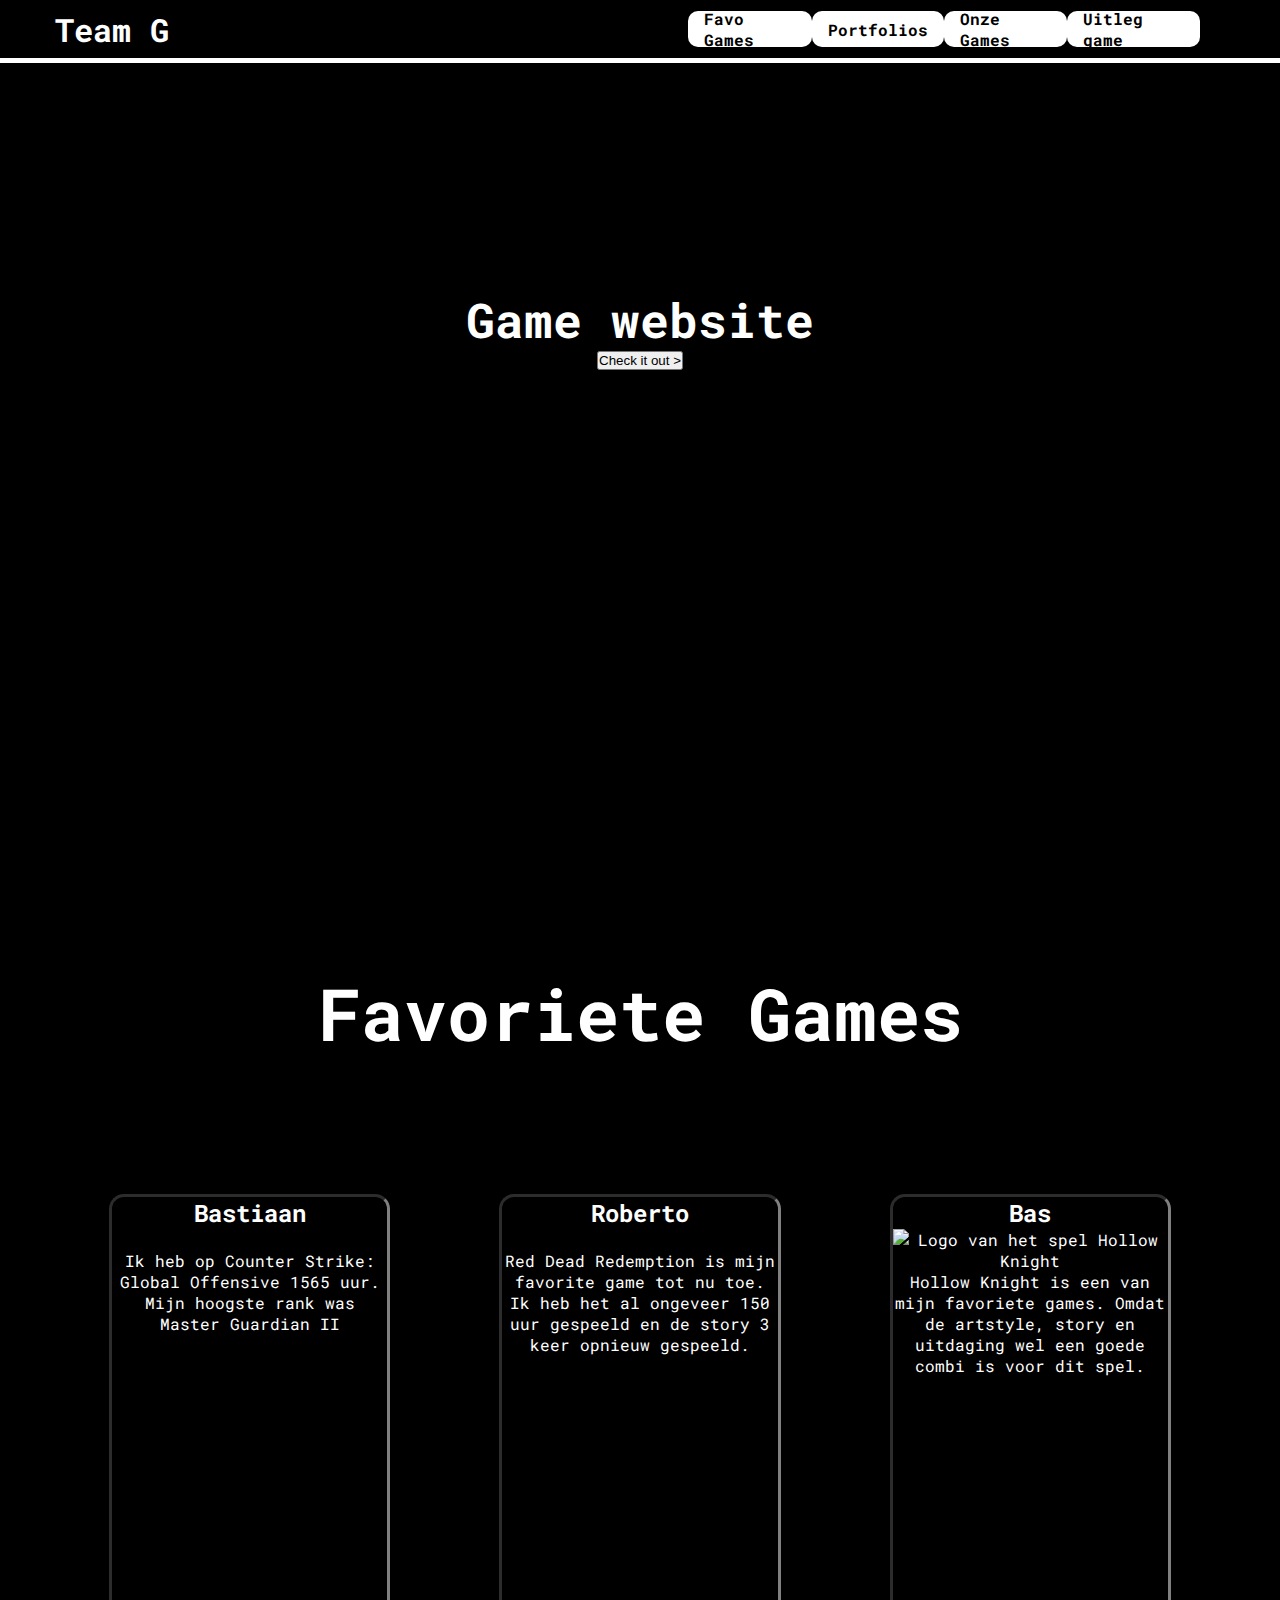
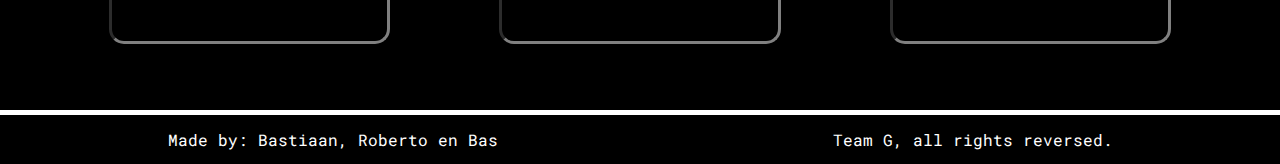
==== index.html @ dcb412a5 "alt attributes" ====
<!DOCTYPE html>
<html lang="en">

<head>
    <meta charset="UTF-8">
    <meta http-equiv="X-UA-Compatible" content="IE=edge">
    <meta name="viewport" content="width=device-width, initial-scale=1.0">
    <title>P2-Gamewebsite ┃ Home</title>
    <link rel="stylesheet" href="style.css">
    <link rel="preconnect" href="https://fonts.googleapis.com">
    <link rel="preconnect" href="https://fonts.gstatic.com" crossorigin>
    <link href="https://fonts.googleapis.com/css2?family=Roboto+Mono:wght@400;500;600&display=swap" rel="stylesheet">
    <link rel="icon" href="./icons/controller_icon.svg">
</head>

<body>
    <header class="main-head">
        <nav>
            <h1 href="inex.html" class="logo">Team G</h1>
            <ul>
                <li class="dropdown">
                    <a href="#" class="dropbtn">Favo Games</a>
                    <div class="dropdown-content">
                        <a class="borderb" href="./favo_games/favo_game_student1.html">Favo student1</a>
                        <a href="./favo_games/favo_game_student2.html">Favo student2</a>
                        <a class="bordere" href="./favo_games/favo_game_student3.html">Favo student3</a>
                    </div>
                </li>
                <li class="dropdown">
                    <a href="#" class="dropbtn">Portfolios</a>
                    <div class="dropdown-content">
                        <a class="borderb" href="./portfolios/portfolio_student1.html">Portfolio student1</a>
                        <a href="./portfolios/portfolio_student2.html">Portfolio student2</a>
                        <a class="bordere" href="./portfolios/portfolio_student3.html">Portfolio student3</a>
                    </div>
                </li>
                <li class="dropdown">
                    <a href="#" class="dropbtn">Onze Games</a>
                    <div class="dropdown-content" id="test">
                        <a class="borderb" href="./games/game_student1.html">Game student1</a>
                        <a href="./games/game_student2.html">Game student2</a>
                        <a class="bordere" href="./games/game_student3.html">Game student3</a>
                    </div>
                </li>
                <li class="dropdown">
                    <a href="#" class="dropbtn">Uitleg game</a>
                    <div class="dropdown-content">
                        <a class="borderb" href="./uitleg_game/uitleg_game_student1.html">Uitleg student1</a>
                        <a href="./uitleg_game/uitleg_game_student2.html">Uitleg student2</a>
                        <a class="bordere" href="./uitleg_game/uitleg_game_student3.html">Uitleg student3</a>
                    </div>
                </li>
            </ul>
        </nav>
    </header>

    <main class="index-main">
        <section class="home_section">
            <video class="background_video" autoplay muted loop>
                <source src="./videos/cinematic_video_loop.mp4" type="video/mp4">
            </video>
            <div class="home_title">
                <h2>Game website</h2>
                <button><p>Check it out ></p></button>
            </div>
        </section>
    </main>

    <section class="index-cards" id="indexcards">
        <header class="index-header">
            <h2>
                Favoriete Games
            </h2>
        </header>
        <div class="index-card1 cards">
            <h2>Bastiaan</h2>
            <img src="./images/csgo1.jpg" alt="">
            <p>Ik heb op Counter Strike: Global Offensive 1565 uur.
            Mijn hoogste rank was Master Guardian II
            </p>
        </div>
        <div class="index-card2 cards">
            <h2>Roberto</h2>
            <img src="./images/rdr2.jpg" alt="">
            <p>Red Dead Redemption is mijn favorite game tot nu toe. Ik heb het al ongeveer 150 uur gespeeld en de story 3 keer opnieuw gespeeld. </p>
        </div>
        <div class="index-card3 cards">
            <h2>Bas</h2>
            <img src="./images/HK.jpg" alt="Logo van het spel Hollow Knight">
            <p>
               Hollow Knight is een van mijn favoriete games. Omdat de artstyle, story en uitdaging wel een goede combi is voor dit spel. 
            </p>
        </div>
    </section>



    <footer>
        <p> Made by: Bastiaan, Roberto en Bas</p>
        <p>Team G, all rights reversed.</p>
    </footer>
    
</body>

</html>
---- style.css ----
* {
    margin: 0;
    padding: 0;
    box-sizing: border-box;
}

html{
    scroll-behavior: smooth;
}

body:not(div:first-of-type) {
    font-family: 'Roboto Mono', monospace;
    z-index: 1;
    background-color: rgba(0, 0, 0, 0.058)
}

body:not(header) {
    color: white;
}

div:first-of-type {
    z-index: -1;
}

/* nav bar */

.index-main {
    height: 100vh;
}

.logo {
    text-decoration: none;
    text-align: center;
    width: 10vw;
    margin-left: 3rem;
    color: white;
}

.main-head nav {
    display: flex;
    color: white;
    justify-content: space-between;
    align-items: center;
    width: 100vw;
    height: 7vh;
    background-color: black;
    border-bottom: 5px solid white;
    position: fixed;
}

ul {
    display: flex;
    list-style-type: none;
    align-items: center;
    justify-content: space-around;
    width: 40vw;
    margin-right: 5rem;
}

li {
    display: block;
}

.dropdown a {
    font-weight: bolder;
    display: flex;
    align-items: center;
    text-decoration: none;
    color: black;
    background-color: white;
    height: 4vh;
    padding: 1rem;
}

.dropdown a:hover {
    background-color: grey;
}

nav h1 {
    margin-left: 3%;
}

.dropdown-content {
    display: none;
    position: absolute;
    margin-top: -10%;
    min-width: 8vw;
    box-shadow: 0rem 0.5rem 1rem 0rem rgba(0, 0, 0, 0.2);
    z-index: 1;
    transition: margin-top 5s;
    transition-timing-function: ease-in;
}

.dropdown-content a {
    color: #000000;
    padding: 0.3rem 1rem;
    display: block;
    text-align: left;
}

.borderb {
    border-top-left-radius: 10px;
    border-top-right-radius: 10px;
}

.bordere {
    border-bottom-left-radius: 10px;
    border-bottom-right-radius: 10px;
}

.dropbtn {
    border-radius: 10px;
    z-index: 2;
}

.dropdown:hover .dropdown-content {
    display: flex;
    flex-direction: column;
    margin: 0;
    z-index: 1;
    border-radius: 10px;
}

/* body */

body:not(header) {
    color: white;
}

body:not(div:first-of-type) {
    font-family: 'Roboto Mono', monospace;
    z-index: 1;
    background-color: #000
}

.index-main:not(:first-child) {
    z-index: 2;
}

.background_video {
    position: absolute;
    right: 0;
    bottom: 0;
    width: 100vw;
    min-height: 100vh;
    z-index: -2;
    
}

.home_title {
    display: flex;
    flex-direction: column;
    align-items: center;
    color: white;
    margin-top: 20%;
    font-size: xx-large;
}

.home_title a{
    color: black;
    z-index: 2;
    background-color: white;
    border-radius: 20px;
}

.home_section{
    display: flex;
    justify-content: center;
    padding-top: 2rem;
}

.index-header{
    display: flex;
    justify-content: center;
    font-size: 3rem;
    width: 100vw;
}

.index-cards{
    height: 90vh;
    display: flex;
    flex-direction: row;
    flex-wrap: wrap;
    align-items: center;
    justify-content: space-evenly;
}

.cards {
    height: 50vh;
    width: 22vw;
    background-color: #000;
    border: gray;
    border-style: inset;
    border-radius: 15px;
    text-align: center;
}

/* fav games */

.main-fav {
    display: flex;
    flex-direction: column;
    justify-content: space-evenly;
    align-items: center;
    padding-top: 3rem;
    min-height: 93.98vh;
}

.sect-cards {
    display: flex;
}

.sect-cards div {
    display: flex;
    flex-direction: column;
    align-items: center;
    background-color: black;
    border: 5px solid rgb(4, 84, 14) ;
    height: 60vh;
    width: 25vw;
    margin: 0rem 3rem;
}

.bcard img {
    margin-top: 2rem;
    height: 150px;
    width: auto;
}

.sect-cards div h2 {
    margin-top: 1rem;
}

.bcard p {
    padding: 1rem 3rem;
}

/* portfolio */

.port-sect {
    display: flex;
    flex-direction: column;
    justify-content: center;
    height: 94vh;
    margin: 0rem 10rem;
}

.port-sect div:first-child {
    margin-left: 16rem;
}

.port-info {
    display: flex;
}

.port-info p {
    width: 45vw;
    margin-top: 4rem;
}

.port-info img {
    margin-left: 4rem;
}

/* footer */

footer {
    display: flex;
    justify-content: space-around;
    align-items: center;
    border-top: 5px solid white;
    background-color: black;
    height: 6vh;
}
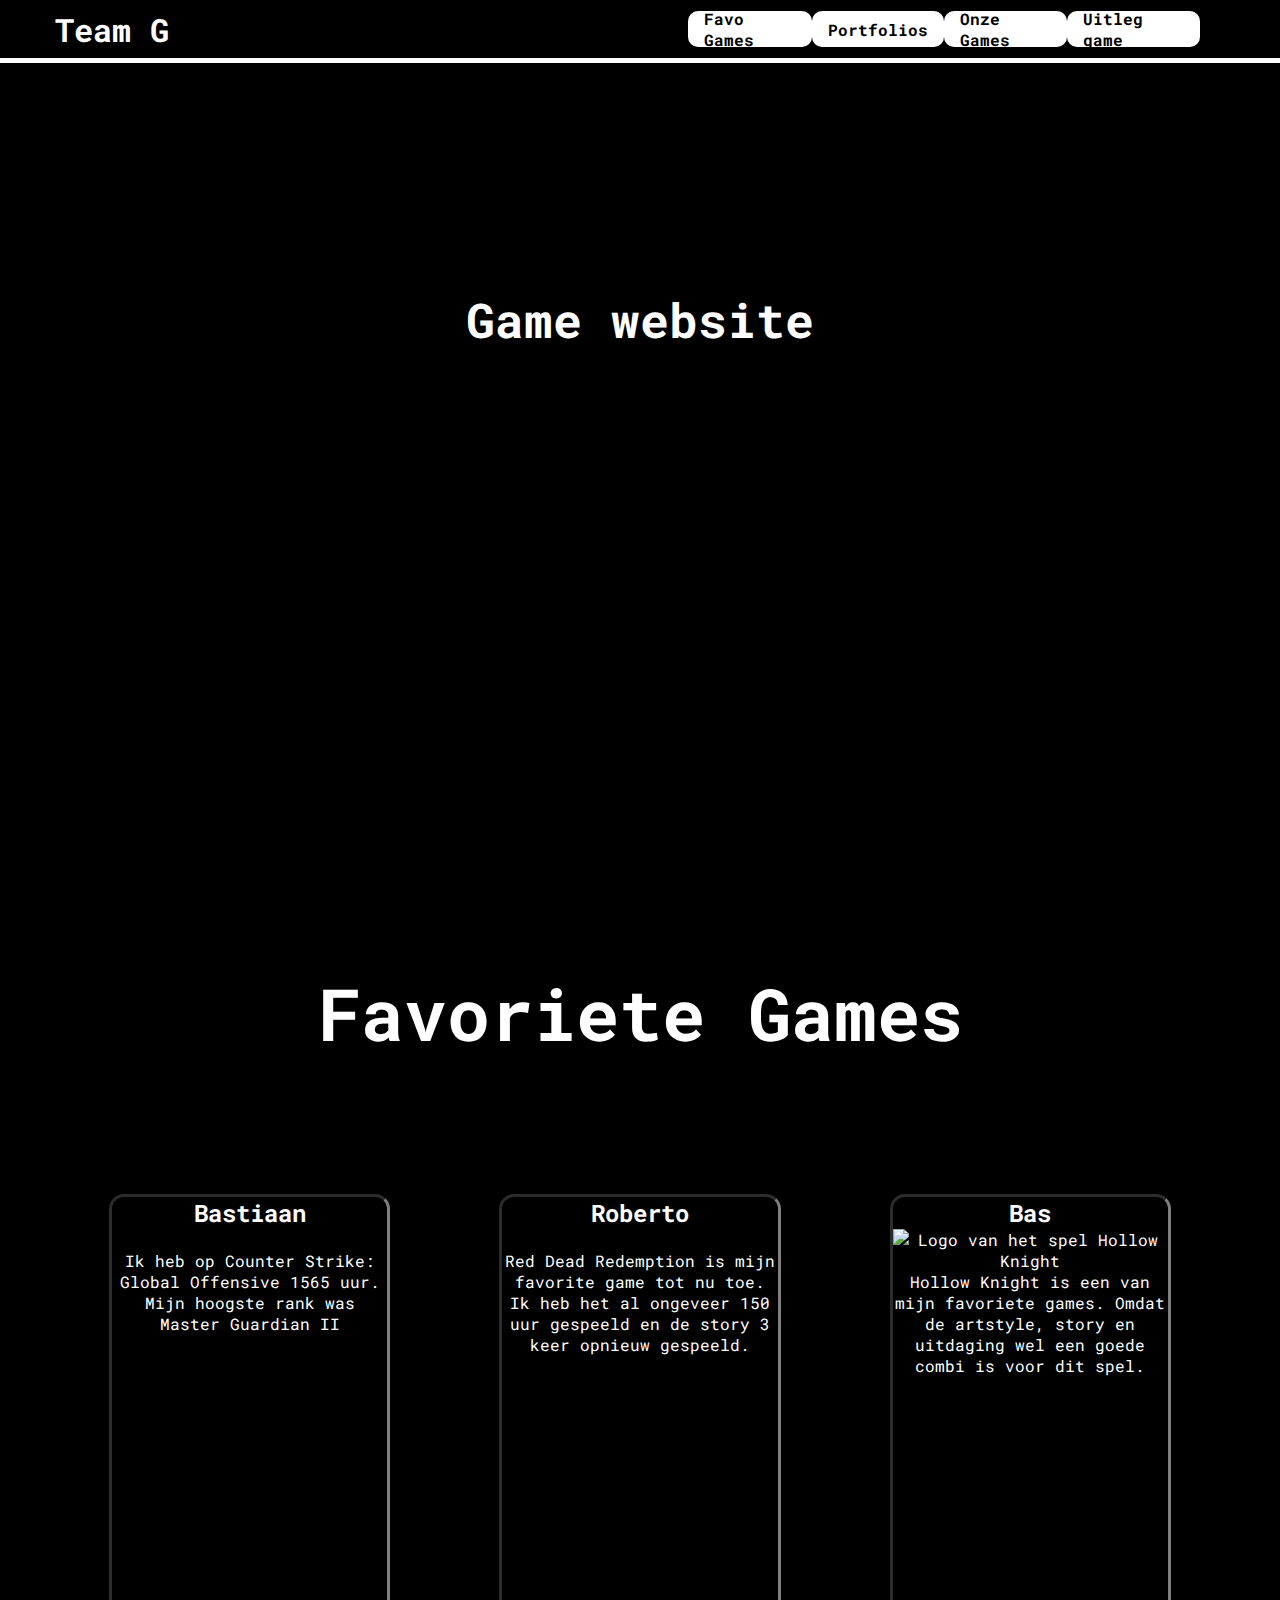
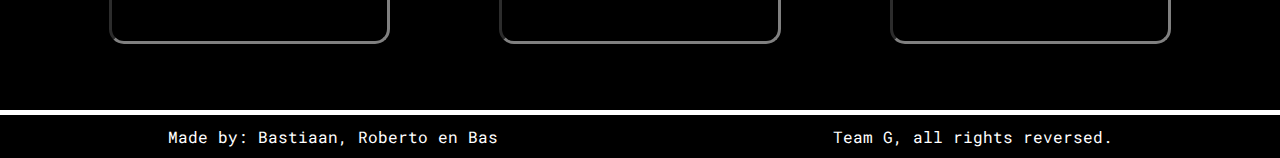
==== commit 36319886: "Update" ====
--- a/index.html
+++ b/index.html
@@ -16,7 +16,7 @@
 <body>
     <header class="main-head">
         <nav>
-            <h1 href="inex.html" class="logo">Team G</h1>
+            <h1 href="index.html" class="logo">Team G</h1>
             <ul>
                 <li class="dropdown">
                     <a href="#" class="dropbtn">Favo Games</a>
@@ -61,7 +61,6 @@
             </video>
             <div class="home_title">
                 <h2>Game website</h2>
-                <button><p>Check it out ></p></button>
             </div>
         </section>
     </main>
@@ -99,7 +98,7 @@
         <p> Made by: Bastiaan, Roberto en Bas</p>
         <p>Team G, all rights reversed.</p>
     </footer>
-    
+    <script src="app.js"></script>
 </body>
 
 </html>--- a/style.css
+++ b/style.css
@@ -70,6 +70,7 @@
     background-color: white;
     height: 4vh;
     padding: 1rem;
+    transition: background-color 0.3s;
 }
 
 .dropdown a:hover {
@@ -80,22 +81,14 @@
     margin-left: 3%;
 }
 
-.dropdown-content {
+.dropdown-content{
     display: none;
     position: absolute;
-    margin-top: -10%;
     min-width: 8vw;
     box-shadow: 0rem 0.5rem 1rem 0rem rgba(0, 0, 0, 0.2);
     z-index: 1;
-    transition: margin-top 5s;
-    transition-timing-function: ease-in;
-}
-
-.dropdown-content a {
-    color: #000000;
-    padding: 0.3rem 1rem;
-    display: block;
-    text-align: left;
+    color: aliceblue;
+    transition: color 5s;
 }
 
 .borderb {
@@ -116,9 +109,12 @@
 .dropdown:hover .dropdown-content {
     display: flex;
     flex-direction: column;
-    margin: 0;
     z-index: 1;
     border-radius: 10px;
+}
+
+.dropdown-content:focus-visible{
+    color: blue;
 }
 
 /* body */
@@ -221,6 +217,19 @@
     margin: 0rem 3rem;
 }
 
+/**/
+.sect-cards-color-1 div {
+    border: 5px solid rgb(4, 84, 14) ;
+}
+
+.sect-cards-color-2 div{
+    border: 5px solid rgb(255, 0, 0) ;
+}
+
+.sect-cards-color-3 div{
+    border: 5px solid rgb(153, 0, 255) ;
+}
+
 .bcard img {
     margin-top: 2rem;
     height: 150px;
@@ -235,33 +244,6 @@
     padding: 1rem 3rem;
 }
 
-/* portfolio */
-
-.port-sect {
-    display: flex;
-    flex-direction: column;
-    justify-content: center;
-    height: 94vh;
-    margin: 0rem 10rem;
-}
-
-.port-sect div:first-child {
-    margin-left: 16rem;
-}
-
-.port-info {
-    display: flex;
-}
-
-.port-info p {
-    width: 45vw;
-    margin-top: 4rem;
-}
-
-.port-info img {
-    margin-left: 4rem;
-}
-
 /* footer */
 
 footer {
@@ -270,5 +252,5 @@
     align-items: center;
     border-top: 5px solid white;
     background-color: black;
-    height: 6vh;
+    height: 3rem;
 }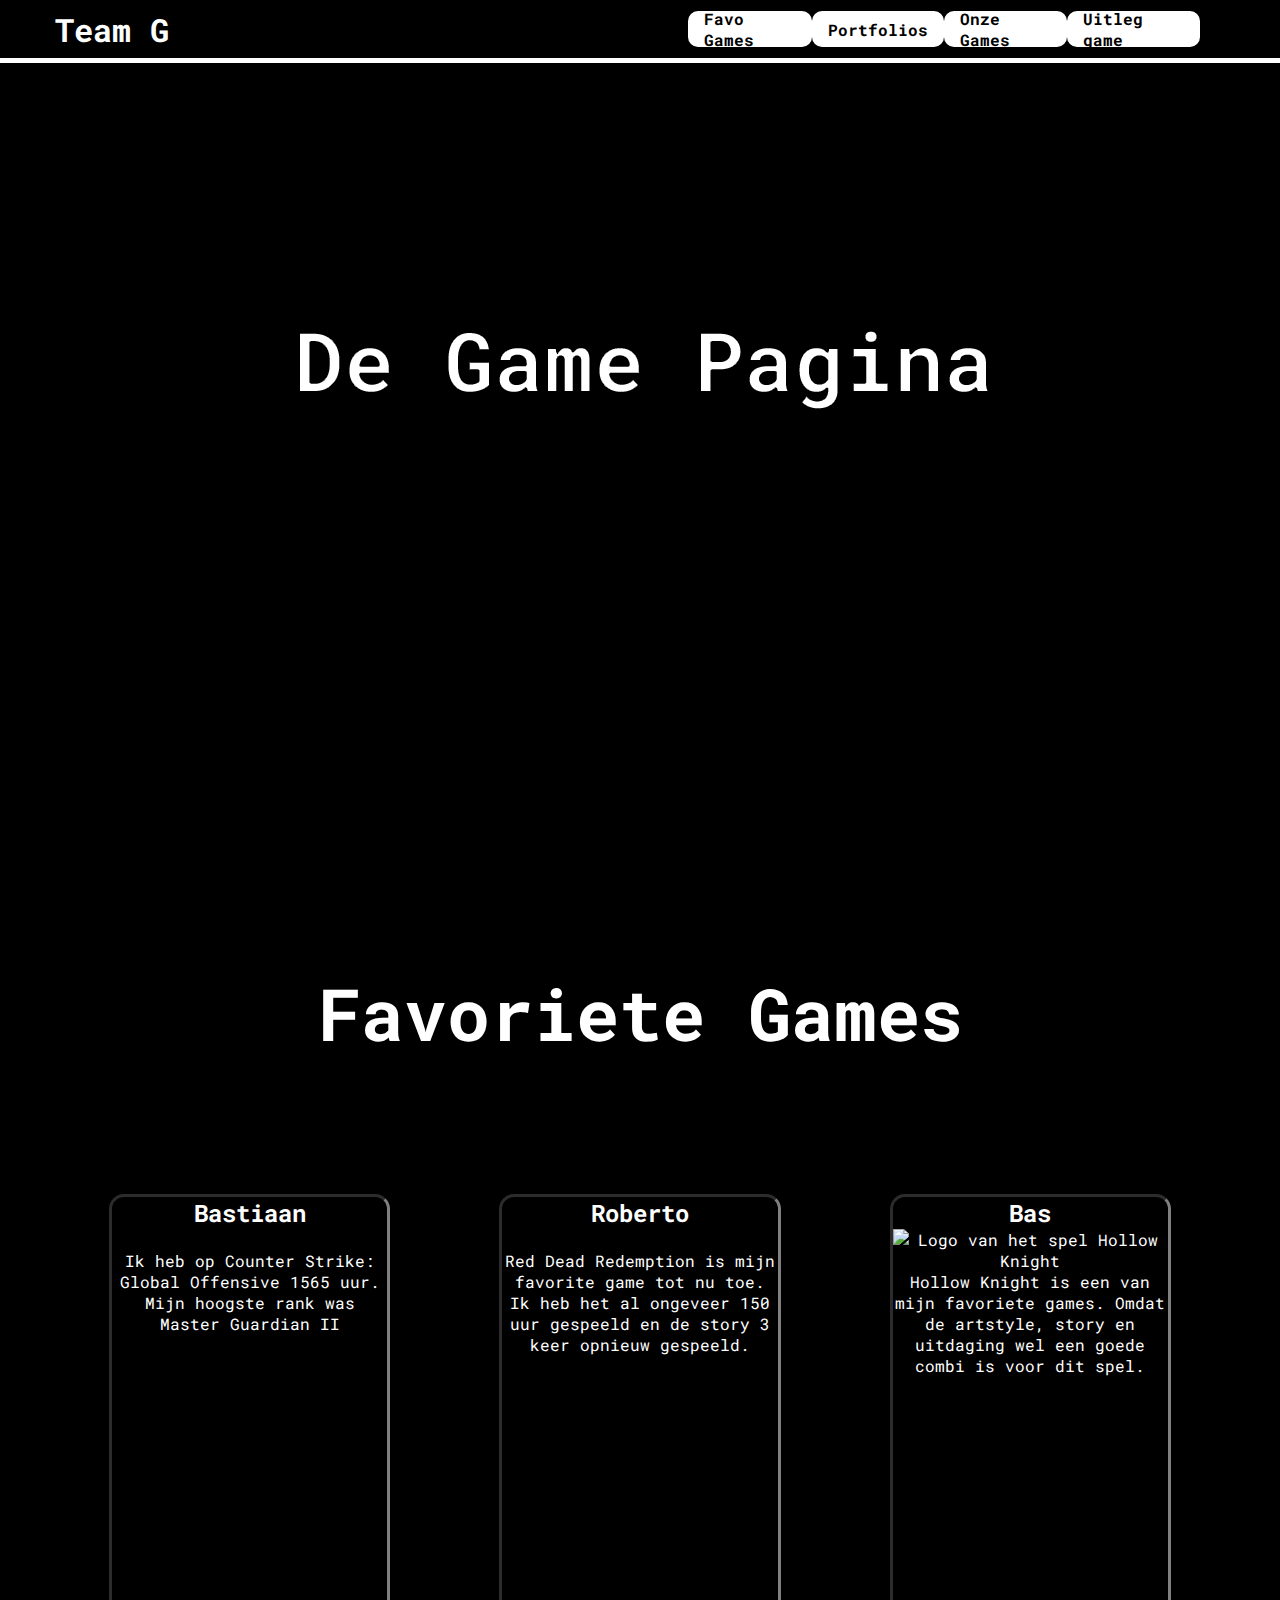
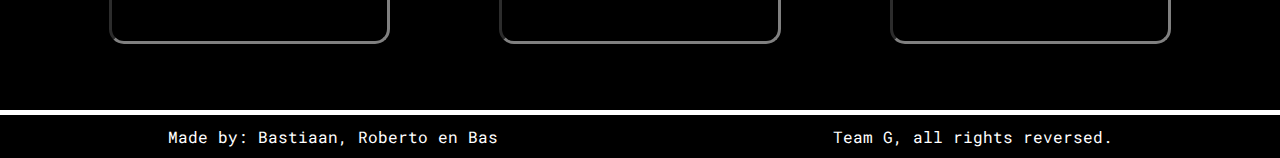
==== commit e93c7f24: "Small fix" ====
--- a/index.html
+++ b/index.html
@@ -60,7 +60,7 @@
                 <source src="./videos/cinematic_video_loop.mp4" type="video/mp4">
             </video>
             <div class="home_title">
-                <h2>Game website</h2>
+                <img src="./images/titel.png" alt="Titel van home pagina">
             </div>
         </section>
     </main>
--- a/style.css
+++ b/style.css
@@ -148,8 +148,9 @@
     flex-direction: column;
     align-items: center;
     color: white;
-    margin-top: 20%;
+    margin-top: 18%;
     font-size: xx-large;
+    font-weight: bolder;
 }
 
 .home_title a{
@@ -244,6 +245,33 @@
     padding: 1rem 3rem;
 }
 
+/* portfolio */
+
+.port-sect {
+    display: flex;
+    flex-direction: column;
+    justify-content: center;
+    height: 94vh;
+    margin: 0rem 10rem;
+}
+
+.port-sect div:first-child {
+    margin-left: 16rem;
+}
+
+.port-info {
+    display: flex;
+}
+
+.port-info p {
+    width: 45vw;
+    margin-top: 4rem;
+}
+
+.port-info img {
+    margin-left: 4rem;
+}
+
 /* footer */
 
 footer {
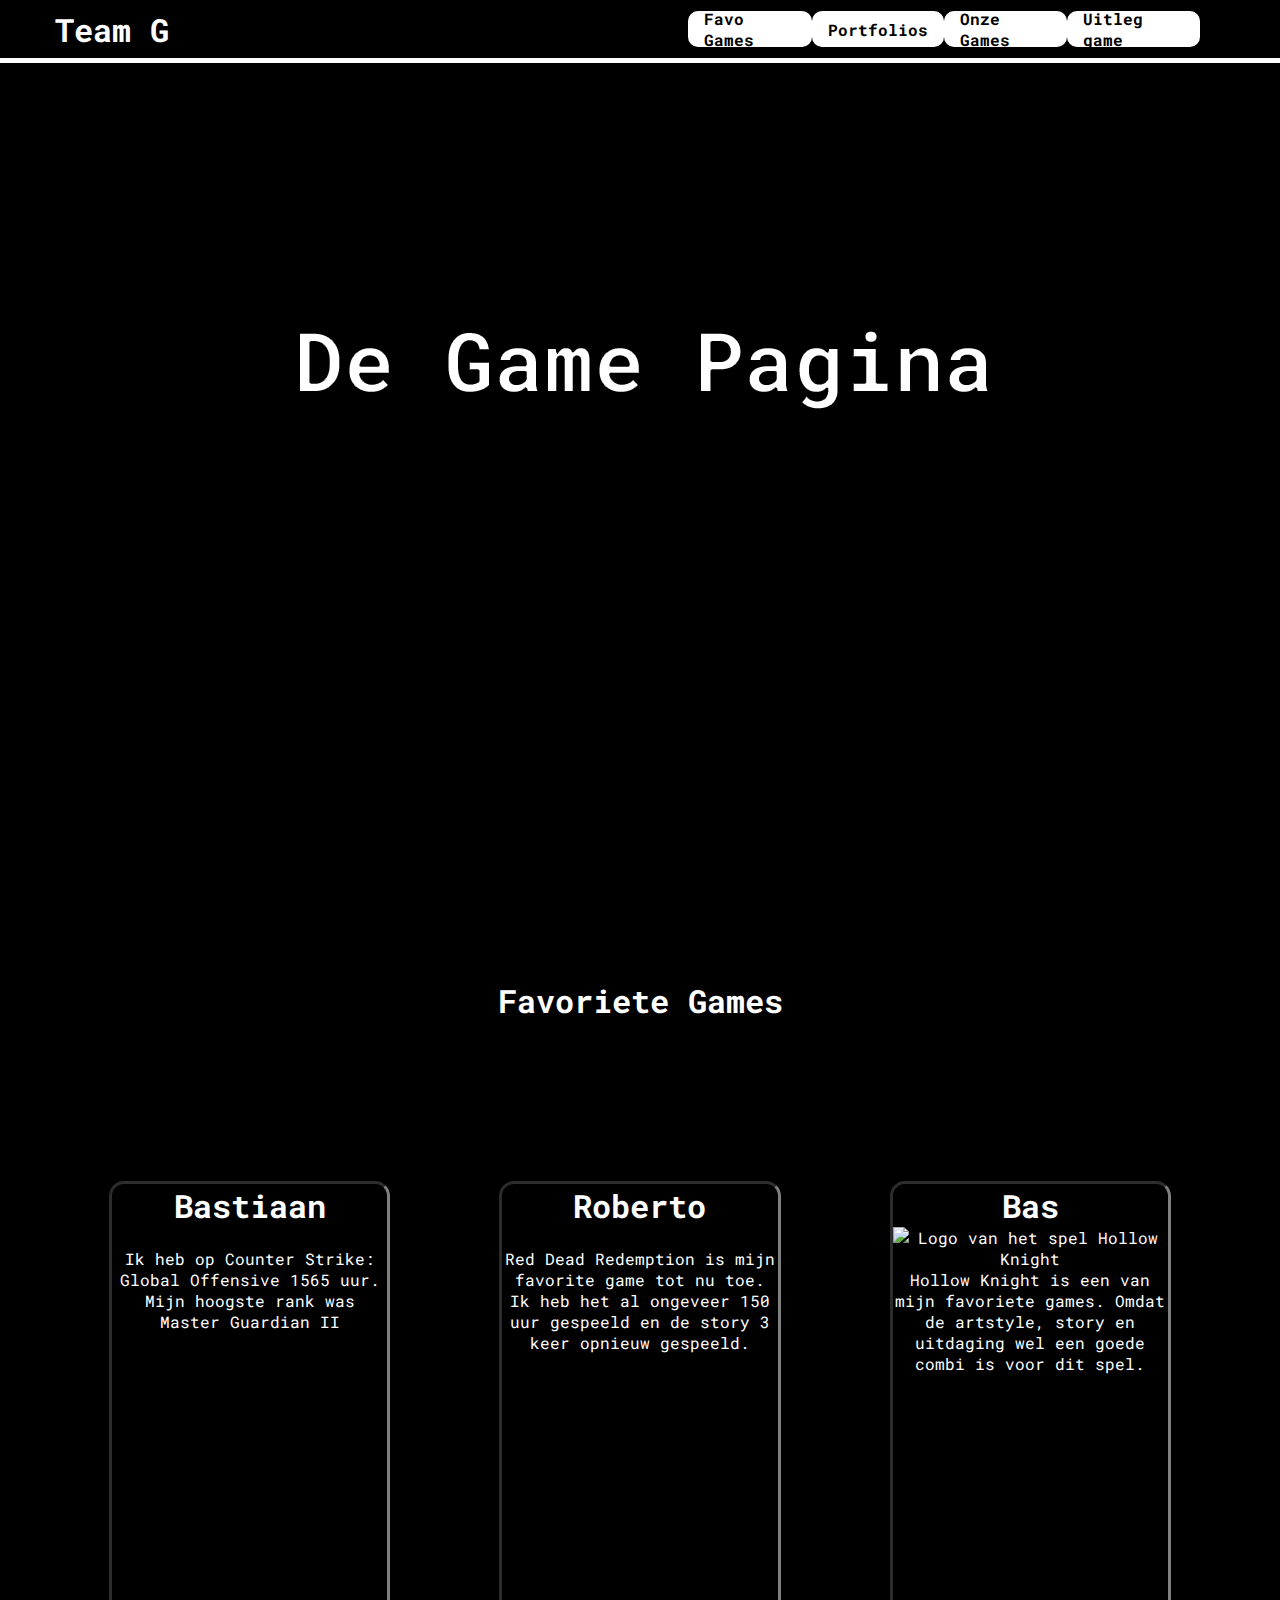
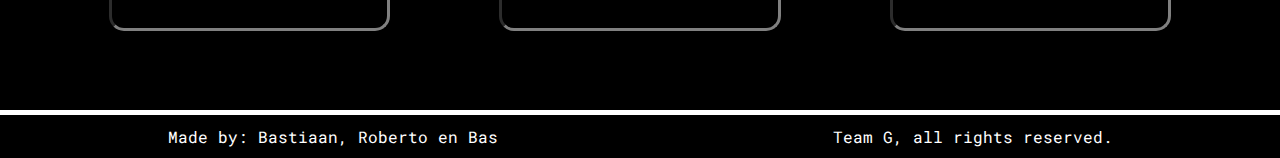
==== commit ed3c7f85: "Update + uitleg game placeholder content added" ====
--- a/index.html
+++ b/index.html
@@ -96,7 +96,7 @@
 
     <footer>
         <p> Made by: Bastiaan, Roberto en Bas</p>
-        <p>Team G, all rights reversed.</p>
+        <p>Team G, all rights reserved.</p>
     </footer>
     <script src="app.js"></script>
 </body>
--- a/style.css
+++ b/style.css
@@ -8,6 +8,11 @@
     scroll-behavior: smooth;
 }
 
+h2{
+    font-size: 2rem;
+}
+
+
 body:not(div:first-of-type) {
     font-family: 'Roboto Mono', monospace;
     z-index: 1;
@@ -19,7 +24,7 @@
 }
 
 div:first-of-type {
-    z-index: -1;
+    z-index: 2;
 }
 
 /* nav bar */
@@ -272,6 +277,33 @@
     margin-left: 4rem;
 }
 
+.social_buttons{
+    display: flex;
+    justify-content: flex-start;
+    flex-direction: row;
+}
+
+.social_buttons a{
+    margin-right: 5%;
+}
+
+.uitleg_game_section{
+    margin-top: 10%;
+}
+
+.uitleg_game_main{
+    display: flex;
+    align-items: flex-start;
+    height: 90vh;
+    width: 90vw;
+    padding-left: 10%;
+}
+
+.uitleg_game_main img{ 
+    margin-top: 12%;
+    padding-left: 5%;
+}
+
 /* footer */
 
 footer {
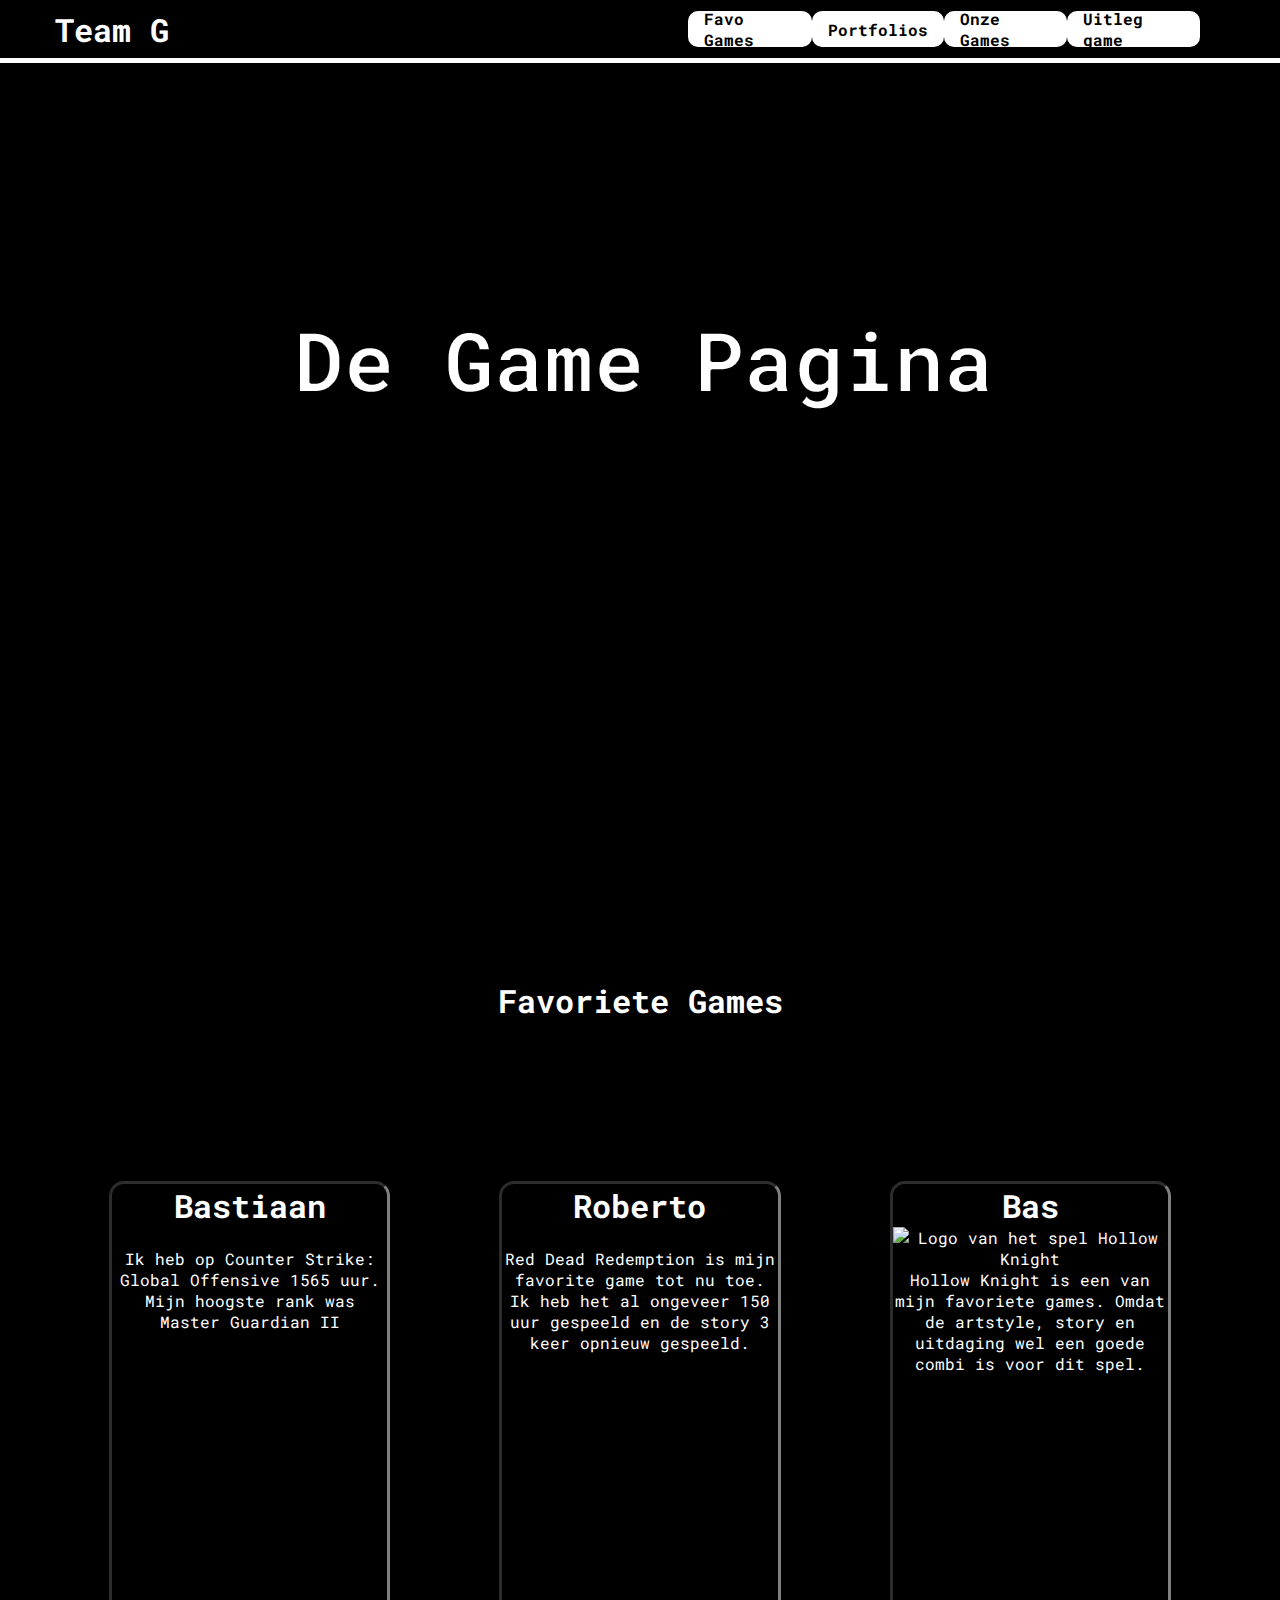
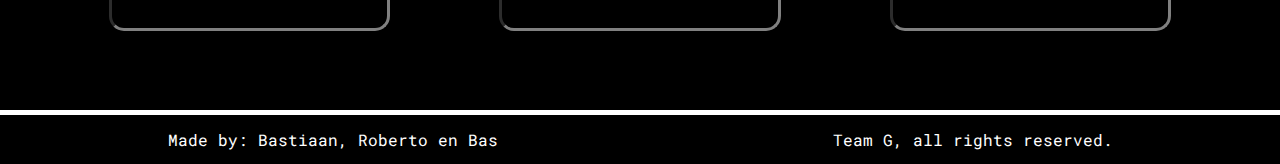
==== commit 9d9c23e6: "Merge" ====
--- a/index.html
+++ b/index.html
@@ -14,6 +14,7 @@
 </head>
 
 <body>
+    <!-- hier begint de nav bar -->
     <header class="main-head">
         <nav>
             <h1 href="index.html" class="logo">Team G</h1>
@@ -54,6 +55,7 @@
         </nav>
     </header>
 
+    <!-- dit stuk is het eerste wat je ziet op de pagina -->
     <main class="index-main">
         <section class="home_section">
             <video class="background_video" autoplay muted loop>
@@ -65,40 +67,41 @@
         </section>
     </main>
 
+    <!-- dit stuk is voor de kaarten met favoriete games -->
     <section class="index-cards" id="indexcards">
         <header class="index-header">
-            <h2>
-                Favoriete Games
-            </h2>
+            <h2>Favoriete Games</h2>
         </header>
         <div class="index-card1 cards">
             <h2>Bastiaan</h2>
             <img src="./images/csgo1.jpg" alt="">
             <p>Ik heb op Counter Strike: Global Offensive 1565 uur.
-            Mijn hoogste rank was Master Guardian II
+                Mijn hoogste rank was Master Guardian II
             </p>
         </div>
         <div class="index-card2 cards">
             <h2>Roberto</h2>
             <img src="./images/rdr2.jpg" alt="">
-            <p>Red Dead Redemption is mijn favorite game tot nu toe. Ik heb het al ongeveer 150 uur gespeeld en de story 3 keer opnieuw gespeeld. </p>
+            <p>Red Dead Redemption is mijn favorite game tot nu toe. Ik heb het al ongeveer 150 uur gespeeld en de story
+                3 keer opnieuw gespeeld. </p>
         </div>
         <div class="index-card3 cards">
             <h2>Bas</h2>
-            <img src="./images/HK.jpg" alt="Logo van het spel Hollow Knight">
+            <img src="./images/hk.jpg" alt="Logo van het spel Hollow Knight">
             <p>
-               Hollow Knight is een van mijn favoriete games. Omdat de artstyle, story en uitdaging wel een goede combi is voor dit spel. 
+                Hollow Knight is een van mijn favoriete games. Omdat de artstyle, story en uitdaging wel een goede combi
+                is voor dit spel.
             </p>
         </div>
     </section>
 
 
-
+    <!-- dit is de footer -->
     <footer>
         <p> Made by: Bastiaan, Roberto en Bas</p>
         <p>Team G, all rights reserved.</p>
     </footer>
-    <script src="app.js"></script>
+    
 </body>
 
 </html>--- a/style.css
+++ b/style.css
@@ -4,7 +4,7 @@
     box-sizing: border-box;
 }
 
-html{
+html {
     scroll-behavior: smooth;
 }
 
@@ -13,11 +13,6 @@
 }
 
 
-body:not(div:first-of-type) {
-    font-family: 'Roboto Mono', monospace;
-    z-index: 1;
-    background-color: rgba(0, 0, 0, 0.058)
-}
 
 body:not(header) {
     color: white;
@@ -86,7 +81,7 @@
     margin-left: 3%;
 }
 
-.dropdown-content{
+.dropdown-content {
     display: none;
     position: absolute;
     min-width: 8vw;
@@ -118,7 +113,7 @@
     border-radius: 10px;
 }
 
-.dropdown-content:focus-visible{
+.dropdown-content:focus-visible {
     color: blue;
 }
 
@@ -145,7 +140,7 @@
     width: 100vw;
     min-height: 100vh;
     z-index: -2;
-    
+
 }
 
 .home_title {
@@ -158,27 +153,29 @@
     font-weight: bolder;
 }
 
-.home_title a{
+.home_title a {
     color: black;
     z-index: 2;
     background-color: white;
     border-radius: 20px;
 }
 
-.home_section{
+.home_section {
     display: flex;
     justify-content: center;
     padding-top: 2rem;
 }
 
-.index-header{
+.index-header {
     display: flex;
     justify-content: center;
     font-size: 3rem;
     width: 100vw;
 }
 
-.index-cards{
+/* home page cards */
+
+.index-cards {
     height: 90vh;
     display: flex;
     flex-direction: row;
@@ -208,6 +205,8 @@
     min-height: 93.98vh;
 }
 
+/* fav games cards */
+
 .sect-cards {
     display: flex;
 }
@@ -217,23 +216,24 @@
     flex-direction: column;
     align-items: center;
     background-color: black;
-    border: 5px solid rgb(4, 84, 14) ;
+    border: 5px solid rgb(4, 84, 14);
     height: 60vh;
     width: 25vw;
     margin: 0rem 3rem;
 }
 
-/**/
+/* verschillende kleuren bij de favoriete games pagina */
+
 .sect-cards-color-1 div {
-    border: 5px solid rgb(4, 84, 14) ;
-}
-
-.sect-cards-color-2 div{
-    border: 5px solid rgb(255, 0, 0) ;
-}
-
-.sect-cards-color-3 div{
-    border: 5px solid rgb(153, 0, 255) ;
+    border: 5px solid rgb(4, 84, 14);
+}
+
+.sect-cards-color-2 div {
+    border: 5px solid rgb(255, 0, 0);
+}
+
+.sect-cards-color-3 div {
+    border: 5px solid rgb(153, 0, 255);
 }
 
 .bcard img {
@@ -250,60 +250,6 @@
     padding: 1rem 3rem;
 }
 
-/* portfolio */
-
-.port-sect {
-    display: flex;
-    flex-direction: column;
-    justify-content: center;
-    height: 94vh;
-    margin: 0rem 10rem;
-}
-
-.port-sect div:first-child {
-    margin-left: 16rem;
-}
-
-.port-info {
-    display: flex;
-}
-
-.port-info p {
-    width: 45vw;
-    margin-top: 4rem;
-}
-
-.port-info img {
-    margin-left: 4rem;
-}
-
-.social_buttons{
-    display: flex;
-    justify-content: flex-start;
-    flex-direction: row;
-}
-
-.social_buttons a{
-    margin-right: 5%;
-}
-
-.uitleg_game_section{
-    margin-top: 10%;
-}
-
-.uitleg_game_main{
-    display: flex;
-    align-items: flex-start;
-    height: 90vh;
-    width: 90vw;
-    padding-left: 10%;
-}
-
-.uitleg_game_main img{ 
-    margin-top: 12%;
-    padding-left: 5%;
-}
-
 /* footer */
 
 footer {
@@ -312,5 +258,5 @@
     align-items: center;
     border-top: 5px solid white;
     background-color: black;
-    height: 3rem;
+    height: 6vh;
 }